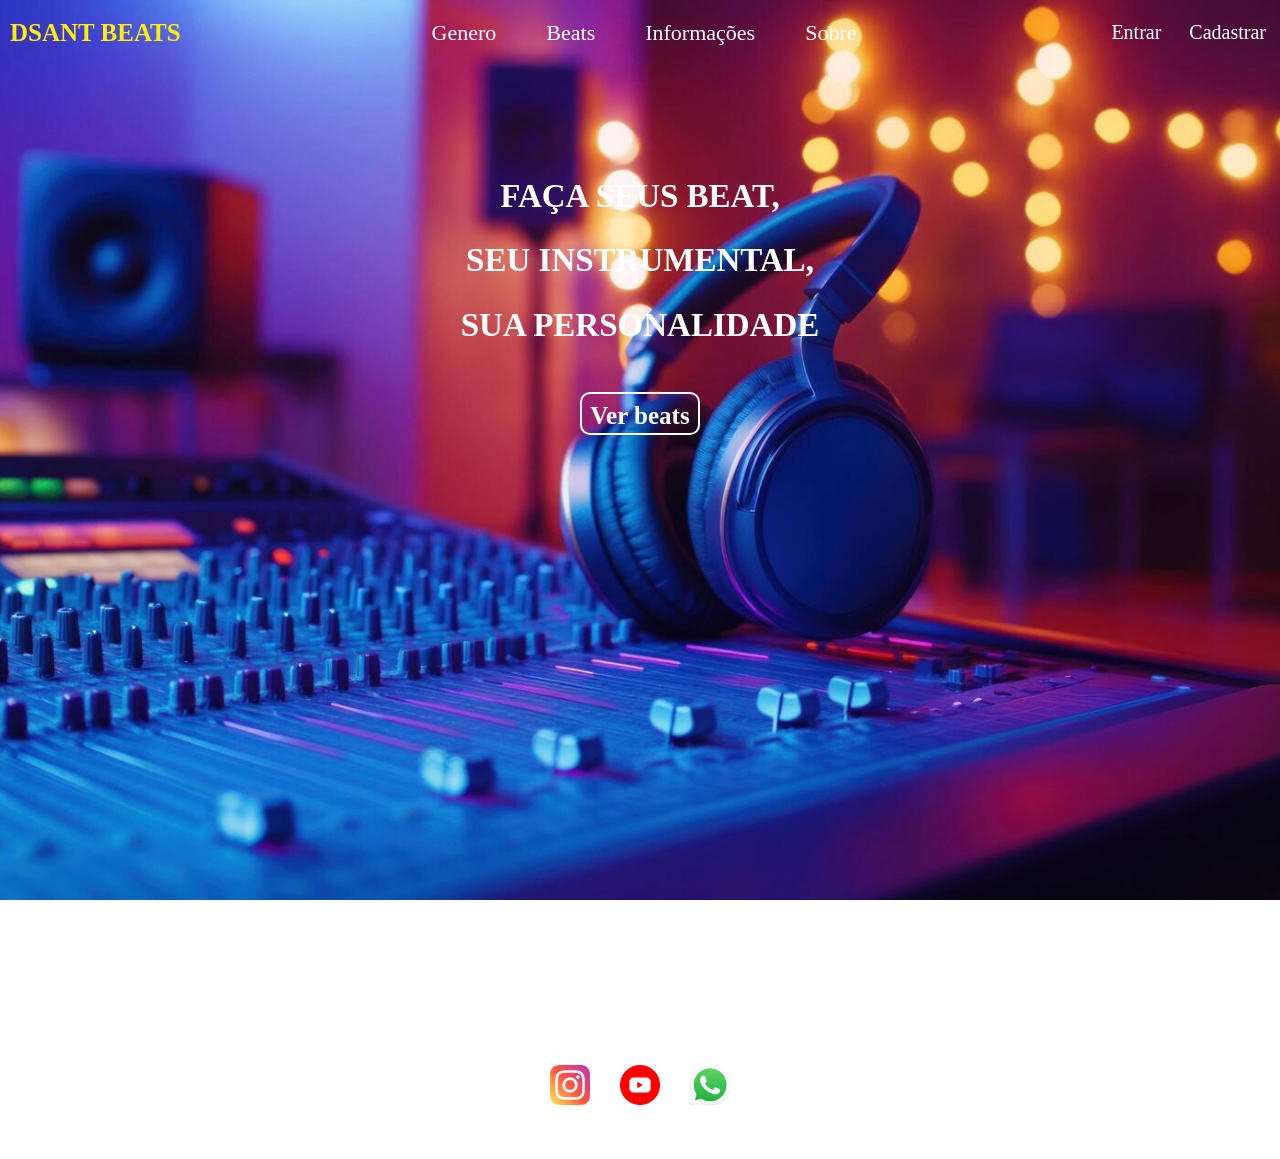
==== index.html @ d0029f14 "Organizando arquivos nas pastas" ====
<!DOCTYPE html>
<html lang="pt-br">
<head>
    <meta charset="UTF-8">
    <meta name="viewport" content="width=device-width, initial-scale=1.0">
    <title>Pagina Inicial</title>
    <link rel="stylesheet" href="css.css">
</head>
<body>
    <header id="nome_site">
        <h1 id="home_page">
            <a href="index.html"> DSANT BEATS </a>
        </h1>
        <nav id="navegacao_central">
            <ul>
                 <li><a href="Pagina_Inicial/barra_de_navegação/Genero/Genero.html" target="_blank">Genero</a></li>  
                 <li><a href="Pagina_Inicial/barra_de_navegação/Beats/Beats.html" target="_blank">Beats</a></li>  
                 <li><a href="Pagina_Inicial/barra_de_navegação/" target="_blank">Informações</a></li>  
                 <li><a href="Pagina_Inicial/barra_de_navegação/Sobre.html" target="_blank">Sobre</a></li> 
            </ul>
          
      </nav>
      <nav id="nav_direita">
             <ul>
                 <li><a href="Pagina_Inicial/barra_de_navegação/entrar/Entrar.html"target="_blank"> Entrar </a> </li> 
                <li><a href="Pagina_Inicial/barra_de_navegação/cadastrar/Cadastrar.html"target="_blank">  Cadastrar </a> </li> 
             </ul>
      </nav>
    </header>
    <!--Parte superior do site titulo e abas a ser acessadas-->
    

    <main class="msg_principal">
        <div class="caixa">
        <section id="secao1">
            <h1 id="h1-estilo">FAÇA SEUS BEAT, </h1>
            <h1 id="h1-estilo">SEU INSTRUMENTAL,</h1>
            <h1 id="h1-estilo">SUA PERSONALIDADE</h1>
            
            <div id="principal2">
            <section id="caixa2">
                <h2> <a href="barra_de_navegação/Beats/Beats.html" target="_blank">Ver beats</a> </h2>
            </section>
        </div>
        </section>
        </div>
        
    </main>
         
        





        <footer id="rodape">
                <div id="links_redes_sociais">
                    <a href="https://www.instagram.com/1dsant_/" target="_blank">
                        <img src="Pagina_Inicial/img/instagram.png" width="40px" alt="Siga nossa pagin no insta" id="icone-instagram">
                    </a>

                    <a href="https://www.youtube.com/@prodbydsant"target="_blank">
                        <img src="Pagina_Inicial/img/youtube.png" width="40px" alt="Visite nosso canal no youtube" id="icone-youtube">
                    </a>

                    <a href="https://wa.me/1513996280265?text=Olá, eu quero saber mais sobre os beats!" target="_blank">
                        <img src="Pagina_Inicial/img/whatsapp.png" width="40px" alt="Fale conosco pelo WhatsApp" id="icone-whatsapp">
                    </a>
                </div>
                <p id="copyright">&copy; 2025 DSANT BEATS. Todos os direitos reservados.</p>
        </footer>
</body>


</html>
---- css.css ----
html { height: 100%; }
body{
    margin: 0; /*tira a margem da tela do body*/
    padding: 0;/*tira o padding da tela do body*/
    font-family: 'Times New Roman', Times, serif;
    overflow-x: hidden; /*tira o scroll horizontal da tela*/
    height: 100%;
    min-height: 100vh;
    display: flex;
    flex-direction: column;
    background-image: url(Pagina_Inicial/img/ss.jpg);
    background-position: center; /*deixa a imagem centralizada*/
    background-size: cover; /*preenche toda a tela*/
    background-attachment: fixed; /*deixa a imagem fixada*/
}

#nome_site{
    display: flex; /*Transforma em um container flexivel*/
     align-items: center; /* alinhar conteudo verticalmente */
         justify-content: space-between; /*iguala os espaços*/
             height: 45px;
                 padding: 10px;
}
#nome_site a{
    text-decoration: none;
        color: rgb(255, 238, 0); 
}
#home_page{
     font-size: 25px;
          font-family: Georgia, 'Times New Roman', Times, serif;
    

}
#navegacao_central ul, #nav_direita ul{
    list-style: none;
               display: flex;

}
#navegacao_central ul{
    gap: 30px;
         font-size: 22px;
            
}
#navegacao_central a{
    display: inline-block;
         color: rgb(255, 255, 255);
            text-decoration: none;
              padding: 10px;
                  
    

}
#navegacao_central a:hover{
    transform: scale(1.1);
          color: rgb(255, 238, 0);
             border-bottom: 1px solid rgb(255, 238, 0);
                  padding-bottom: 5px;
     
}



#nav_direita{
    gap: 30px;
         padding: 0px;
             
}
#nav_direita ul{
    gap: 20px;
         font-size: 20px;
}
#nav_direita a{
    display: inline-block;
          color:rgb(255, 255, 255);
              text-decoration: none;
                 padding: 4px;

}
#nav_direita a:hover{
    transform: scale(1.1);
       color: rgb(255, 238, 0);
          border-bottom: 1px solid rgb(255, 238, 0);
             padding-bottom: 3px;
}


.msg_principal{
    flex-grow: 1;
        text-align: center;
          margin: 50px ;
            font-size: 22px;
             min-height: 100vh;
   
    
  
}
.caixa{
    animation: subir 1s ease-out forwards;
    
}
#secao1 {
    color: white;
      margin-top: 3%;
         display: inline-block;
}

#h1-estilo{
    cursor: pointer;
         transition: color 0.1s ease, transform 0.3s ease;
   
}
#h1-estilo:hover{
    color: rgb(255, 238, 0);
          transform: scale(1.1);
    

}
#principal2{
    display: flex;
         justify-content: center;
    
    
}
#principal2 #caixa2 h2{
     background-color: transparent;
             border: 2px solid ;
                 padding: 8px;
                      height: 23px;
                          border-radius: 10px;
                                  font-size: 25px;  
   
}
#caixa2 h2 a{
    text-decoration: none;
          color: white;
}
#caixa2 h2:hover{
    transform: scale(1.1);
         transition: 0.3s;
             transform: scale(1.1);
              color: rgb(255, 238, 0);
}
#caixa2 a:hover{
     transform: scale(1.1);
         color: rgb(255, 238, 0);
}


#links_redes_sociais{
    display: flex;
          justify-content: center;
             gap: 30px;
}
#links_redes_sociais a:hover{
    transform: scale(1.3);
         transition: 0.2s;
}
#copyright{
    display: flex;
         justify-content: center;
             color: white;
}

@keyframes subir{
    0% {
        transform: translateY(140px); /* começa 100px abaixo */
        opacity: 0;                  /* invisível */
    }
    100% {
        transform: translateY(0);    /* termina na posição normal */
        opacity: 1;                  /* totalmente visível */
    }
}
@media screen and (max-width: 850px) {
    #nome_site {
        flex-direction: column;
        align-items: center; /* Centraliza horizontalmente após empilhar */
        padding: 15px 10px; /* Reduz o padding nas laterais */
        height: auto; /* Permite que a altura se ajuste ao conteúdo */
    }

    /* Regras de layout para empilhar e centralizar */
    #navegacao_central, #nav_direita{
        width: 100%; /* Ocupa toda a largura para melhor centralização */
        margin-top: 10px;
        /* Remover justify-content daqui, pois o ul abaixo já faz isso */
    }
    
    /* Regras de espaçamento para as listas ul */
    #navegacao_central ul, #nav_direita ul {
        justify-content: center; /* Centraliza os links dentro do ul */
        gap: 10px; 
    }
    
    /* Ajuste fino para os títulos, caso eles também causem estouro */
    #home_page {
        margin: 0;
        padding: 0;
    }
}
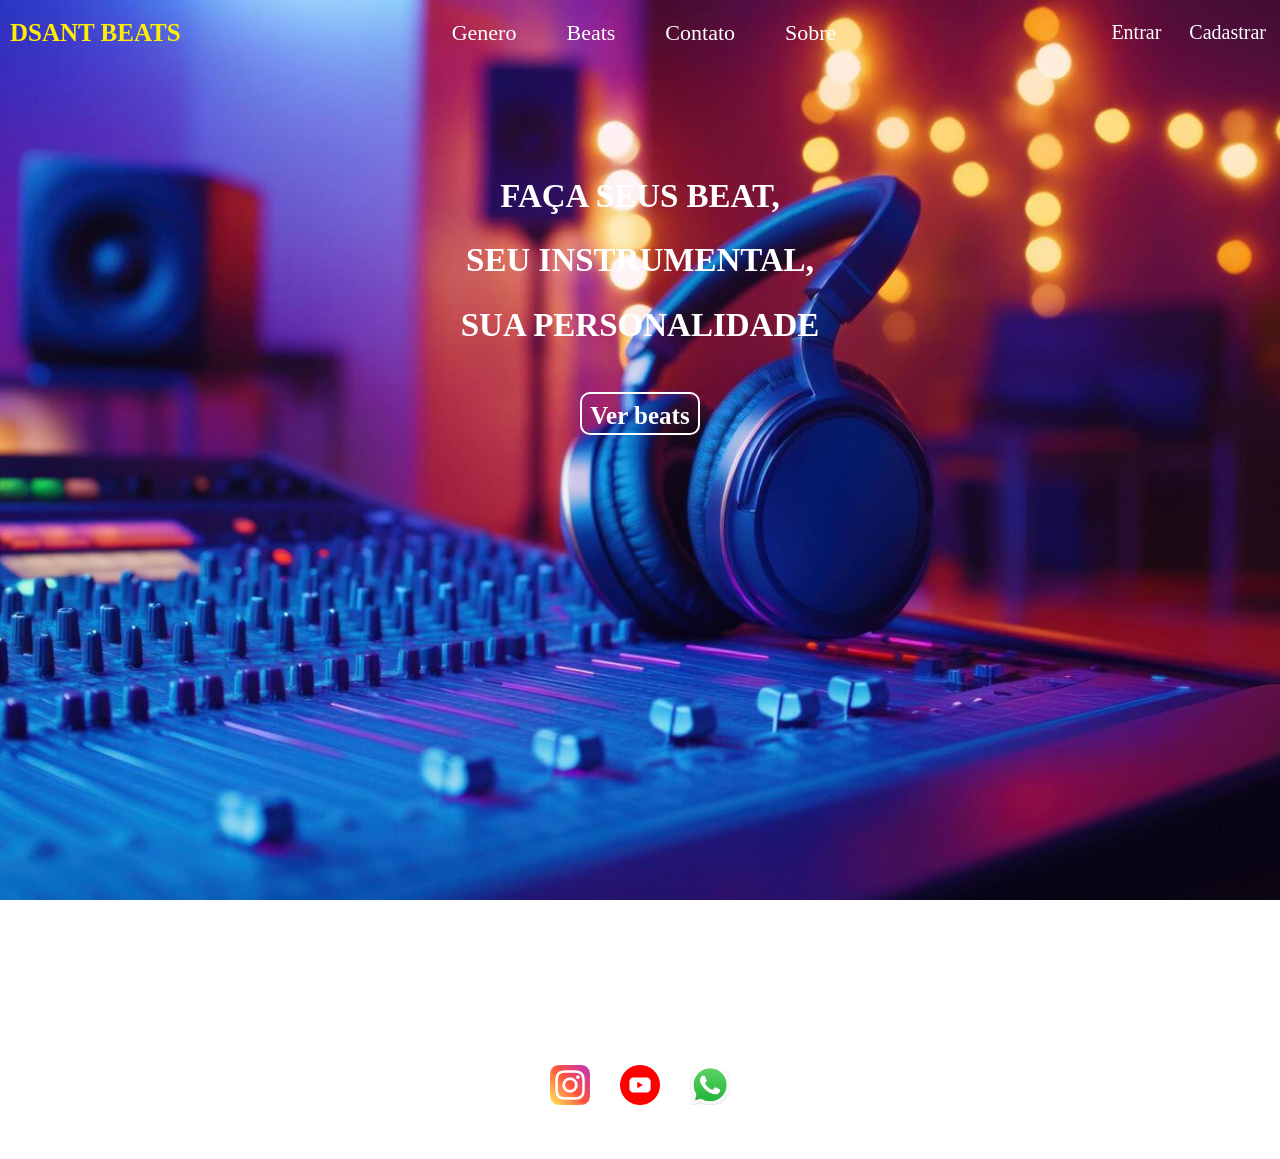
==== commit 9cd15c25: "Bug na hora de linkas arquivos, organizando pastas" ====
--- a/index.html
+++ b/index.html
@@ -4,7 +4,7 @@
     <meta charset="UTF-8">
     <meta name="viewport" content="width=device-width, initial-scale=1.0">
     <title>Pagina Inicial</title>
-    <link rel="stylesheet" href="css.css">
+    <link rel="stylesheet" href="index.css">
 </head>
 <body>
     <header id="nome_site">
@@ -15,14 +15,14 @@
             <ul>
                  <li><a href="Pagina_Inicial/barra_de_navegação/Genero/Genero.html" target="_blank">Genero</a></li>  
                  <li><a href="Pagina_Inicial/barra_de_navegação/Beats/Beats.html" target="_blank">Beats</a></li>  
-                 <li><a href="Pagina_Inicial/barra_de_navegação/" target="_blank">Informações</a></li>  
-                 <li><a href="Pagina_Inicial/barra_de_navegação/Sobre.html" target="_blank">Sobre</a></li> 
+                 <li><a href="Pagina_Inicial/barra_de_navegação/contato/Contato.html" target="_blank">Contato</a></li>  
+                 <li><a href="Pagina_Inicial/barra_de_navegação/sobre/Sobre.html" target="_blank">Sobre</a></li> 
             </ul>
           
       </nav>
       <nav id="nav_direita">
              <ul>
-                 <li><a href="Pagina_Inicial/barra_de_navegação/entrar/Entrar.html"target="_blank"> Entrar </a> </li> 
+                 <li><a href="Entrar.html"target="_blank"> Entrar </a> </li> 
                 <li><a href="Pagina_Inicial/barra_de_navegação/cadastrar/Cadastrar.html"target="_blank">  Cadastrar </a> </li> 
              </ul>
       </nav>
@@ -39,7 +39,7 @@
             
             <div id="principal2">
             <section id="caixa2">
-                <h2> <a href="barra_de_navegação/Beats/Beats.html" target="_blank">Ver beats</a> </h2>
+                <h2> <a href="Pagina_Inicial/barra_de_navegação/Beats/Beats.html" target="_blank">Ver beats</a> </h2>
             </section>
         </div>
         </section>
--- a/index.css
+++ b/index.css
@@ -0,0 +1,200 @@
+html { height: 100%; }
+body{
+    margin: 0; /*tira a margem da tela do body*/
+    padding: 0;/*tira o padding da tela do body*/
+    font-family: 'Times New Roman', Times, serif;
+    overflow-x: hidden; /*tira o scroll horizontal da tela*/
+    height: 100%;
+    min-height: 100vh;
+    display: flex;
+    flex-direction: column;
+    background-image: url(Pagina_Inicial/img/ss.jpg);
+    background-position: center; /*deixa a imagem centralizada*/
+    background-size: cover; /*preenche toda a tela*/
+    background-attachment: fixed; /*deixa a imagem fixada*/
+}
+
+#nome_site{
+    display: flex; /*Transforma em um container flexivel*/
+     align-items: center; /* alinhar conteudo verticalmente */
+         justify-content: space-between; /*iguala os espaços*/
+             height: 45px;
+                 padding: 10px;
+}
+#nome_site a{
+    text-decoration: none;
+        color: rgb(255, 238, 0); 
+}
+#home_page{
+     font-size: 25px;
+          font-family: Georgia, 'Times New Roman', Times, serif;
+    
+
+}
+#navegacao_central ul, #nav_direita ul{
+    list-style: none;
+               display: flex;
+
+}
+#navegacao_central ul{
+    gap: 30px;
+         font-size: 22px;
+            
+}
+#navegacao_central a{
+    display: inline-block;
+         color: rgb(255, 255, 255);
+            text-decoration: none;
+              padding: 10px;
+                  
+    
+
+}
+#navegacao_central a:hover{
+    transform: scale(1.1);
+          color: rgb(255, 238, 0);
+             border-bottom: 1px solid rgb(255, 238, 0);
+                  padding-bottom: 5px;
+     
+}
+
+
+
+#nav_direita{
+    gap: 30px;
+         padding: 0px;
+             
+}
+#nav_direita ul{
+    gap: 20px;
+         font-size: 20px;
+}
+#nav_direita a{
+    display: inline-block;
+          color:rgb(255, 255, 255);
+              text-decoration: none;
+                 padding: 4px;
+
+}
+#nav_direita a:hover{
+    transform: scale(1.1);
+       color: rgb(255, 238, 0);
+          border-bottom: 1px solid rgb(255, 238, 0);
+             padding-bottom: 3px;
+}
+
+
+.msg_principal{
+    flex-grow: 1;
+        text-align: center;
+          margin: 50px ;
+            font-size: 22px;
+             min-height: 100vh;
+   
+    
+  
+}
+.caixa{
+    animation: subir 1s ease-out forwards;
+    
+}
+#secao1 {
+    color: white;
+      margin-top: 3%;
+         display: inline-block;
+}
+
+#h1-estilo{
+    cursor: pointer;
+         transition: color 0.1s ease, transform 0.3s ease;
+   
+}
+#h1-estilo:hover{
+    color: rgb(255, 238, 0);
+          transform: scale(1.1);
+    
+
+}
+#principal2{
+    display: flex;
+         justify-content: center;
+    
+    
+}
+#principal2 #caixa2 h2{
+     background-color: transparent;
+             border: 2px solid ;
+                 padding: 8px;
+                      height: 23px;
+                          border-radius: 10px;
+                                  font-size: 25px;  
+   
+}
+#caixa2 h2 a{
+    text-decoration: none;
+          color: white;
+}
+#caixa2 h2:hover{
+    transform: scale(1.1);
+         transition: 0.3s;
+             transform: scale(1.1);
+              color: rgb(255, 238, 0);
+}
+#caixa2 a:hover{
+     transform: scale(1.1);
+         color: rgb(255, 238, 0);
+}
+
+
+#links_redes_sociais{
+    display: flex;
+          justify-content: center;
+             gap: 30px;
+}
+#links_redes_sociais a:hover{
+    transform: scale(1.3);
+         transition: 0.2s;
+}
+#copyright{
+    display: flex;
+         justify-content: center;
+             color: white;
+}
+
+@keyframes subir{
+    0% {
+        transform: translateY(140px); /* começa 100px abaixo */
+        opacity: 0;                  /* invisível */
+    }
+    100% {
+        transform: translateY(0);    /* termina na posição normal */
+        opacity: 1;                  /* totalmente visível */
+    }
+}
+@media screen and (max-width: 850px) {
+    #nome_site {
+        flex-direction: column;
+        align-items: center; /* Centraliza horizontalmente após empilhar */
+        padding: 15px 10px; /* Reduz o padding nas laterais */
+        height: auto; /* Permite que a altura se ajuste ao conteúdo */
+    }
+
+    /* Regras de layout para empilhar e centralizar */
+    #navegacao_central, #nav_direita{
+        width: 100%; /* Ocupa toda a largura para melhor centralização */
+        margin-top: 10px;
+        /* Remover justify-content daqui, pois o ul abaixo já faz isso */
+    }
+    
+    /* Regras de espaçamento para as listas ul */
+    #navegacao_central ul, #nav_direita ul {
+        justify-content: center; /* Centraliza os links dentro do ul */
+        gap: 10px; 
+    }
+    
+    /* Ajuste fino para os títulos, caso eles também causem estouro */
+    #home_page {
+        margin: 0;
+        padding: 0;
+    }
+}
